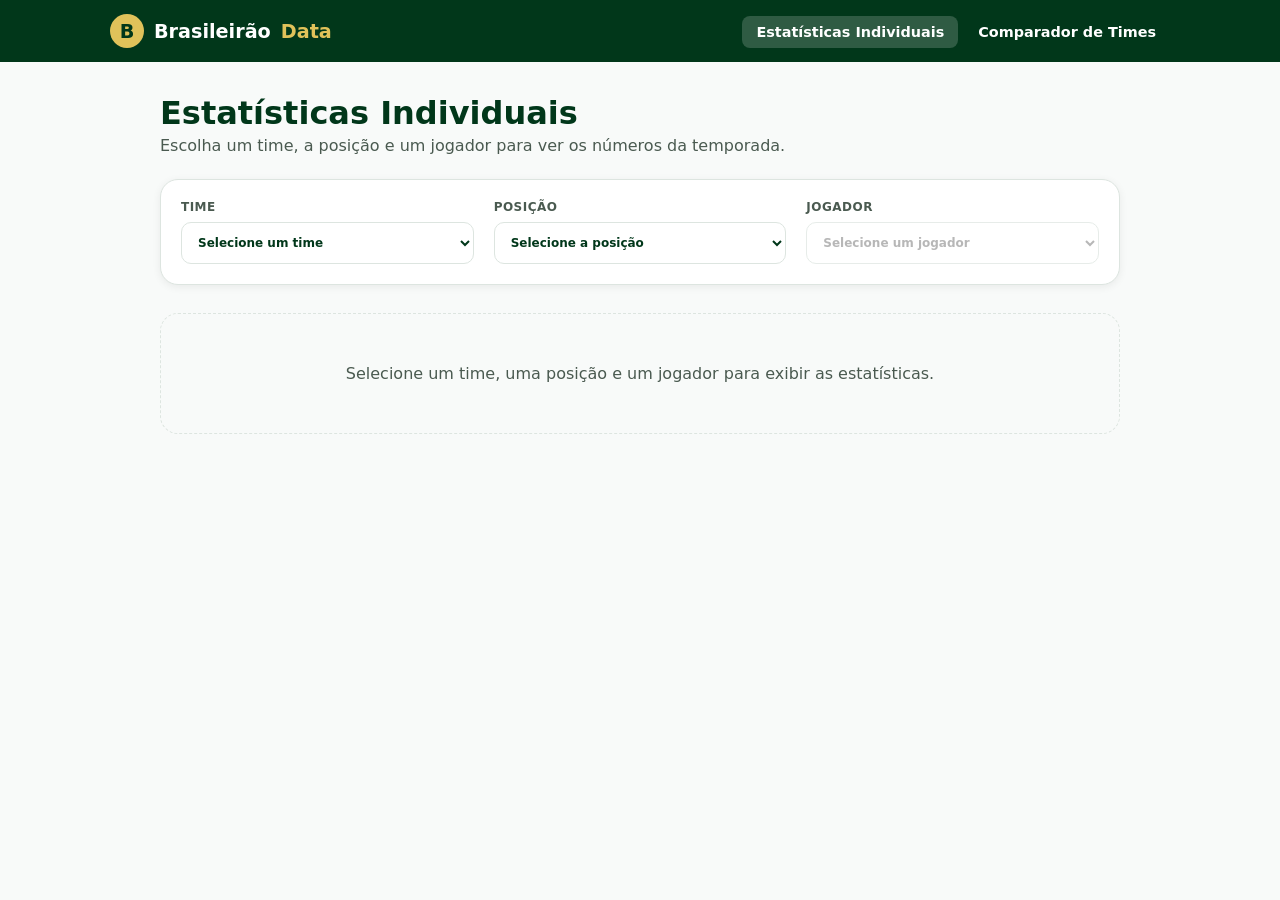
==== frontend-web/src/pages/estatisticas.html @ 6979f75a "refactor(web): refactor team statistics" ====
<!doctype html>
<html lang="pt-BR">
  <head>
    <meta charset="UTF-8" />
    <meta name="viewport" content="width=device-width,initial-scale=1" />
    <title>Estatísticas Individuais · Brasileirão Data</title>
    <link rel="stylesheet" href="../styles/global.css" />
    <link rel="stylesheet" href="../styles/estatisticas.css" />
  </head>
  <body>
    <header class="nav">
      <div class="nav-in">
        <a class="logo" href="estatisticas.html"
          ><span class="badge">B</span>Brasileirão <b>Data</b></a
        >
        <nav>
          <a href="estatisticas.html" class="active">Estatísticas Individuais</a
          ><a href="comparador.html" class="">Comparador de Times</a>
        </nav>
      </div>
    </header>
    <main class="container">
      <h1>Estatísticas Individuais</h1>
      <p class="sub">
        Escolha um time, a posição e um jogador para ver os números da
        temporada.
      </p>
      <section class="card filtros">
        <label
          >TIME<select id="selTime">
            <option value="">Selecione um time</option>
          </select></label
        >
        <label
          >POSIÇÃO<select id="selPosicao">
            <option value="">Selecione a posição</option>
            <option value="goleiro">Goleiro</option>
            <option value="linha">Linha</option>
          </select></label
        >
        <label
          >JOGADOR<select id="selJogador" disabled>
            <option value="">Selecione um jogador</option>
          </select></label
        >
      </section>
      <section id="resultado" class="vazio">
        Selecione um time, uma posição e um jogador para exibir as estatísticas.
      </section>
    </main>
    <script type="module" src="../scripts/estatisticas.js"></script>
  </body>
</html>
---- frontend-web/src/styles/global.css ----
:root{--verde:#01371A;--ouro:#E0C25A;--bg:#F8FAF9;--txt:#4A5A50;--borda:#DDE5E0}
*{box-sizing:border-box}body{margin:0;font-family:Inter,system-ui,sans-serif;background:var(--bg);color:var(--txt)}
.nav{background:var(--verde);color:#fff}.nav-in{max-width:1100px;margin:auto;padding:14px 20px;display:flex;justify-content:space-between;align-items:center;flex-wrap:wrap;gap:10px}
.logo{display:flex;align-items:center;gap:10px;color:#fff;text-decoration:none;font-weight:700;font-size:1.2rem}.logo b{color:var(--ouro)}
.badge{width:34px;height:34px;border-radius:50%;background:var(--ouro);color:var(--verde);display:grid;place-items:center}
.nav nav a{color:#fff;text-decoration:none;font-weight:600;font-size:.9rem;padding:8px 14px;border-radius:8px;margin-left:6px}.nav nav a.active{background:rgba(255,255,255,.18)}
.container{max-width:1000px;margin:auto;padding:32px 20px}h1{color:var(--verde);margin:0 0 4px}.c{text-align:center}.sub{margin:0 0 24px}
.card{background:#fff;border:1px solid var(--borda);border-radius:18px;padding:20px;box-shadow:0 2px 8px #0001}
label{display:block;font-size:.75rem;font-weight:600;letter-spacing:.04em}
select{width:100%;margin-top:8px;padding:12px;border:1px solid var(--borda);border-radius:10px;font:inherit;background:#fff;color:var(--verde)}select:disabled{color:#999}
---- frontend-web/src/styles/estatisticas.css ----
.filtros{display:grid;grid-template-columns:repeat(3,1fr);gap:20px}
.vazio{margin-top:28px;padding:50px 20px;text-align:center;border:1px dashed var(--borda);border-radius:18px}
.perfil{margin-top:28px;background:var(--verde);color:#fff;border-radius:18px;padding:24px}.perfil small{color:var(--ouro);font-weight:700;letter-spacing:.08em}.perfil h2{margin:6px 0}
.grade{display:grid;grid-template-columns:repeat(4,1fr);gap:14px}h3.t{color:var(--verde);margin:26px 0 12px}
.stat{background:#fff;border:1px solid var(--borda);border-radius:12px;padding:14px}.stat span{font-size:.7rem;text-transform:uppercase}.stat strong{display:block;font-size:1.6rem;color:var(--verde)}
@media(max-width:800px){.filtros{grid-template-columns:1fr}.grade{grid-template-columns:repeat(2,1fr)}}
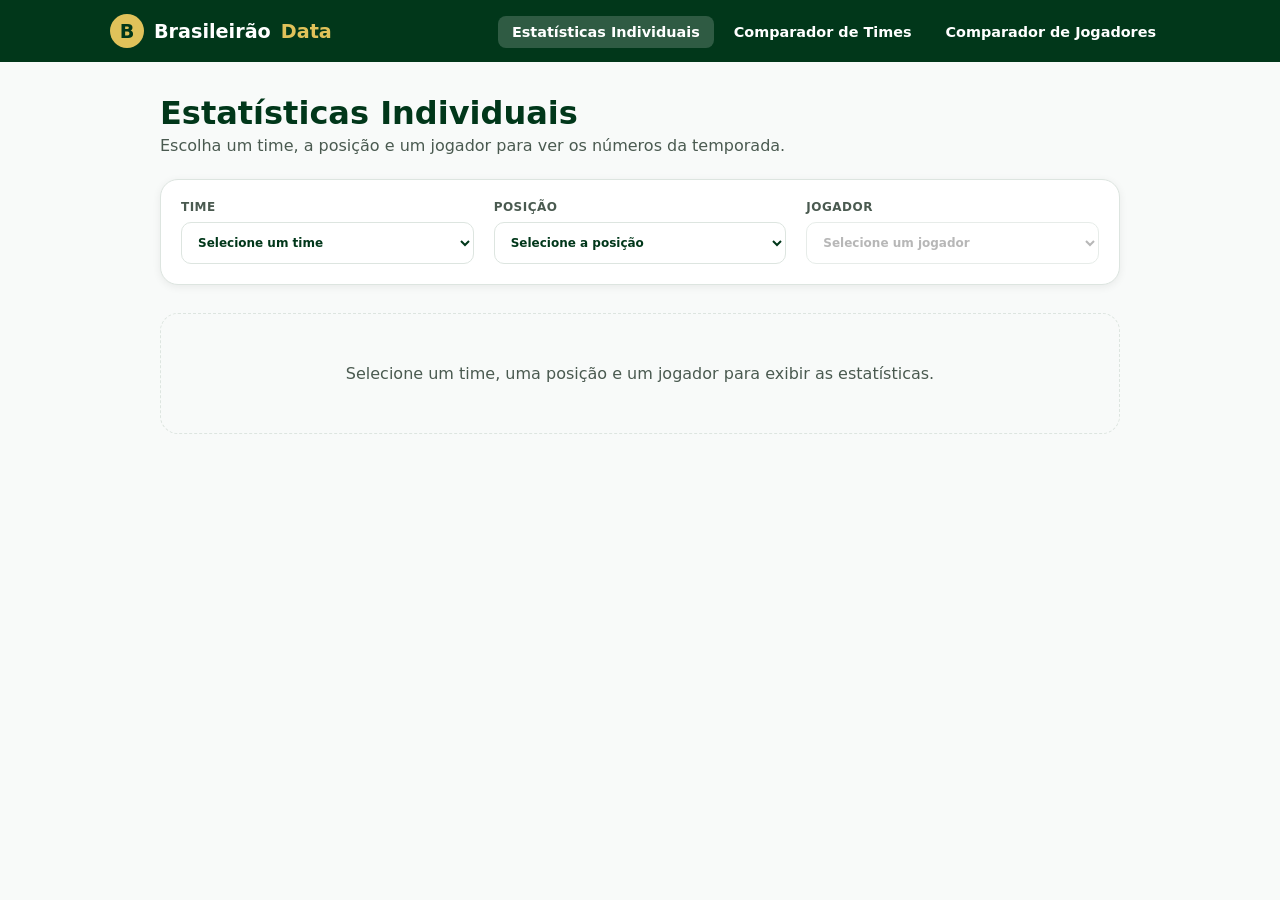
==== commit 5a570c8d: "(non-typed): add last commits before IFCIÊNCIA" ====
--- a/frontend-web/src/pages/estatisticas.html
+++ b/frontend-web/src/pages/estatisticas.html
@@ -15,7 +15,10 @@
         >
         <nav>
           <a href="estatisticas.html" class="active">Estatísticas Individuais</a
-          ><a href="comparador.html" class="">Comparador de Times</a>
+          ><a href="comparador.html" class="">Comparador de Times</a
+          ><a href="comparador-jogadores.html" class=""
+            >Comparador de Jogadores</a
+          >
         </nav>
       </div>
     </header>
